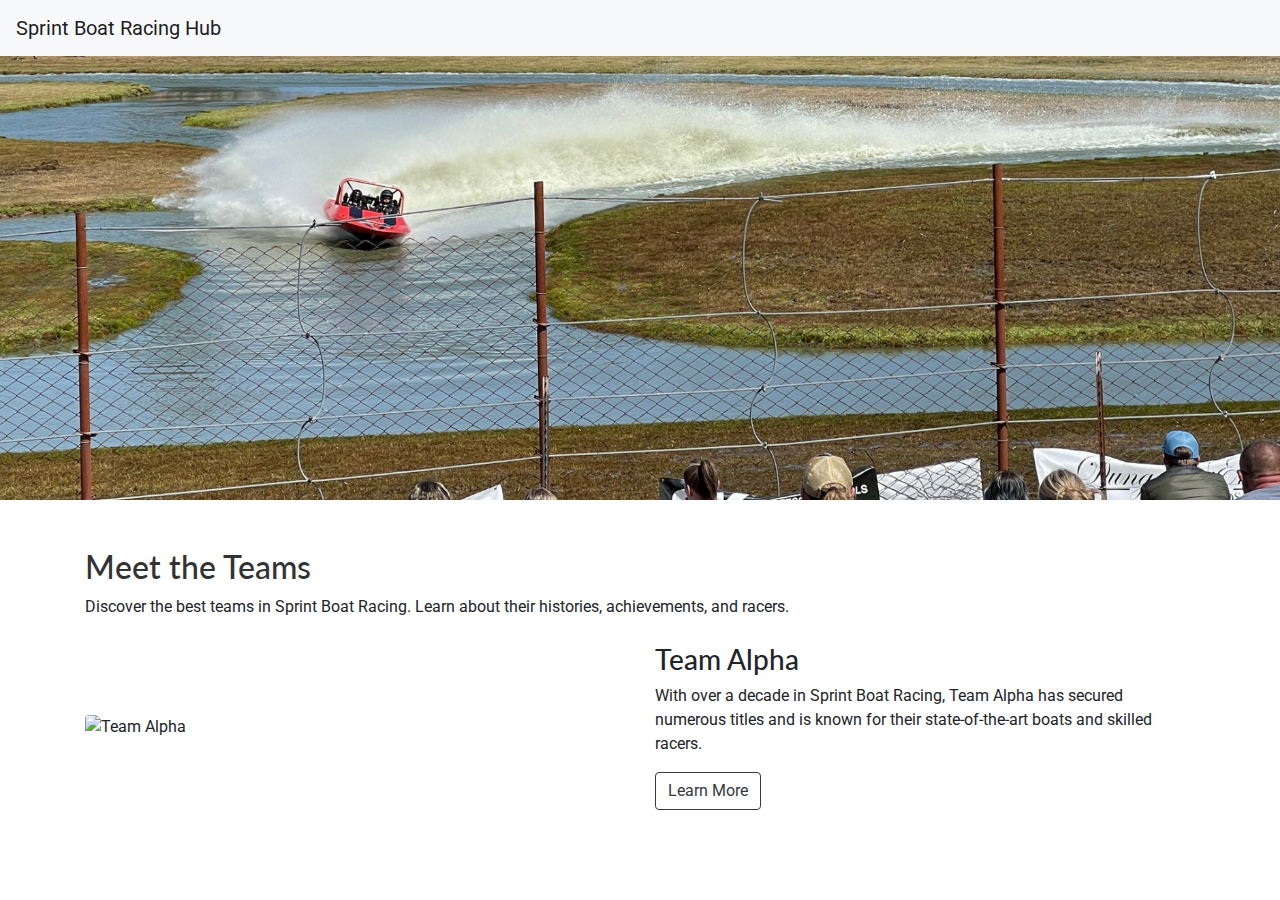
==== teams.html @ 67d6f51f "updated header" ====
<!DOCTYPE html>
<html lang="en">

<head>
    <meta charset="UTF-8">
    <meta name="viewport" content="width=device-width, initial-scale=1.0">
    <title>Sprint Boat Racing Teams</title>
    <link rel="stylesheet" href="https://maxcdn.bootstrapcdn.com/bootstrap/4.5.2/css/bootstrap.min.css">
    <link rel="stylesheet" href="styles.css">
    <script src="scripts.js"></script>
    <link rel="stylesheet" href="https://cdnjs.cloudflare.com/ajax/libs/font-awesome/5.15.3/css/all.min.css">

    <!-- Google Fonts -->
    <link href="https://fonts.googleapis.com/css2?family=Roboto:wght@400;700&family=Lato:wght@400;700&display=swap" rel="stylesheet">
</head>

<body>

    <!-- Navigation -->
    <nav class="navbar navbar-expand-lg navbar-light bg-light">
        <a class="navbar-brand" href="#">Sprint Boat Racing Hub</a>
        <!-- ... rest of the navigation ... -->
    </nav>

    <!-- Banner Image Container -->
    <div class="banner-container">
        <div class="banner">
            <img src="./images/sprintboat2.jpg.png" alt="Sprint boats in action" class="img-fluid">
        </div>
    </div>

    <!-- Teams Section -->
    <div class="container mt-5">
        <h2>Meet the Teams</h2>
        <p>Discover the best teams in Sprint Boat Racing. Learn about their histories, achievements, and racers.</p>

        <!-- Team 1 -->
        <div class="row align-items-center mt-4">
            <div class="col-md-6">
                <img src="./images/team1.jpg" alt="Team Alpha" class="img-fluid rounded">
            </div>
            <div class="col-md-6">
                <h3>Team Alpha</h3>
                <p>With over a decade in Sprint Boat Racing, Team Alpha has secured numerous titles and is known for their state-of-the-art boats and skilled racers.</p>
                <a href="#" class="btn btn-outline-dark">Learn More</a>
            </div>
        </div>

        <!-- Team 2 (and so on...) -->
        <!-- Repeat the structure above for each team you want to display. -->

    </div>

    <!-- Scripts -->
    <script src="https://ajax.googleapis.com/ajax/libs/jquery/3.5.1/jquery.min.js"></script>
    <script src="https://cdnjs.cloudflare.com/ajax/libs/popper.js/1.16.0/umd/popper.min.js"></script>
    <script src="https://maxcdn.bootstrapcdn.com/bootstrap/4.5.2/js/bootstrap.min.js"></script>
</body>
</html>
---- styles.css ----
.banner img {
    height: 50%;
    width: 100%;  /* Ensures the image takes up its full original width */
}

body {
    font-family: 'Roboto', sans-serif;
}

h1, h2, h3, h4, h5, h6 {
    font-family: 'Lato', sans-serif;
}


.container h2 {
    color: #333;
}

.btn-primary {
    background-color: #007BFF;
    border-color: #007BFF;
}

.banner-container {
    position: relative;  /* Set the position to relative so that the navbar can be positioned in relation to this container */
}

.overlay-navbar {
    position: absolute;  /* Make the navbar position absolute to layer it over the banner */
    top: 50%;            /* Position it at 50% from the top to align it with the middle of the banner */
    left: 0;             /* Ensure it starts from the left edge of the container */
    right: 0;            /* Ensure it stretches to the right edge of the container */
    transform: translateY(-50%); /* This ensures the navbar itself is centered, not just its top edge */
    z-index: 2;          /* Ensure the navbar stays on top of the image */
}
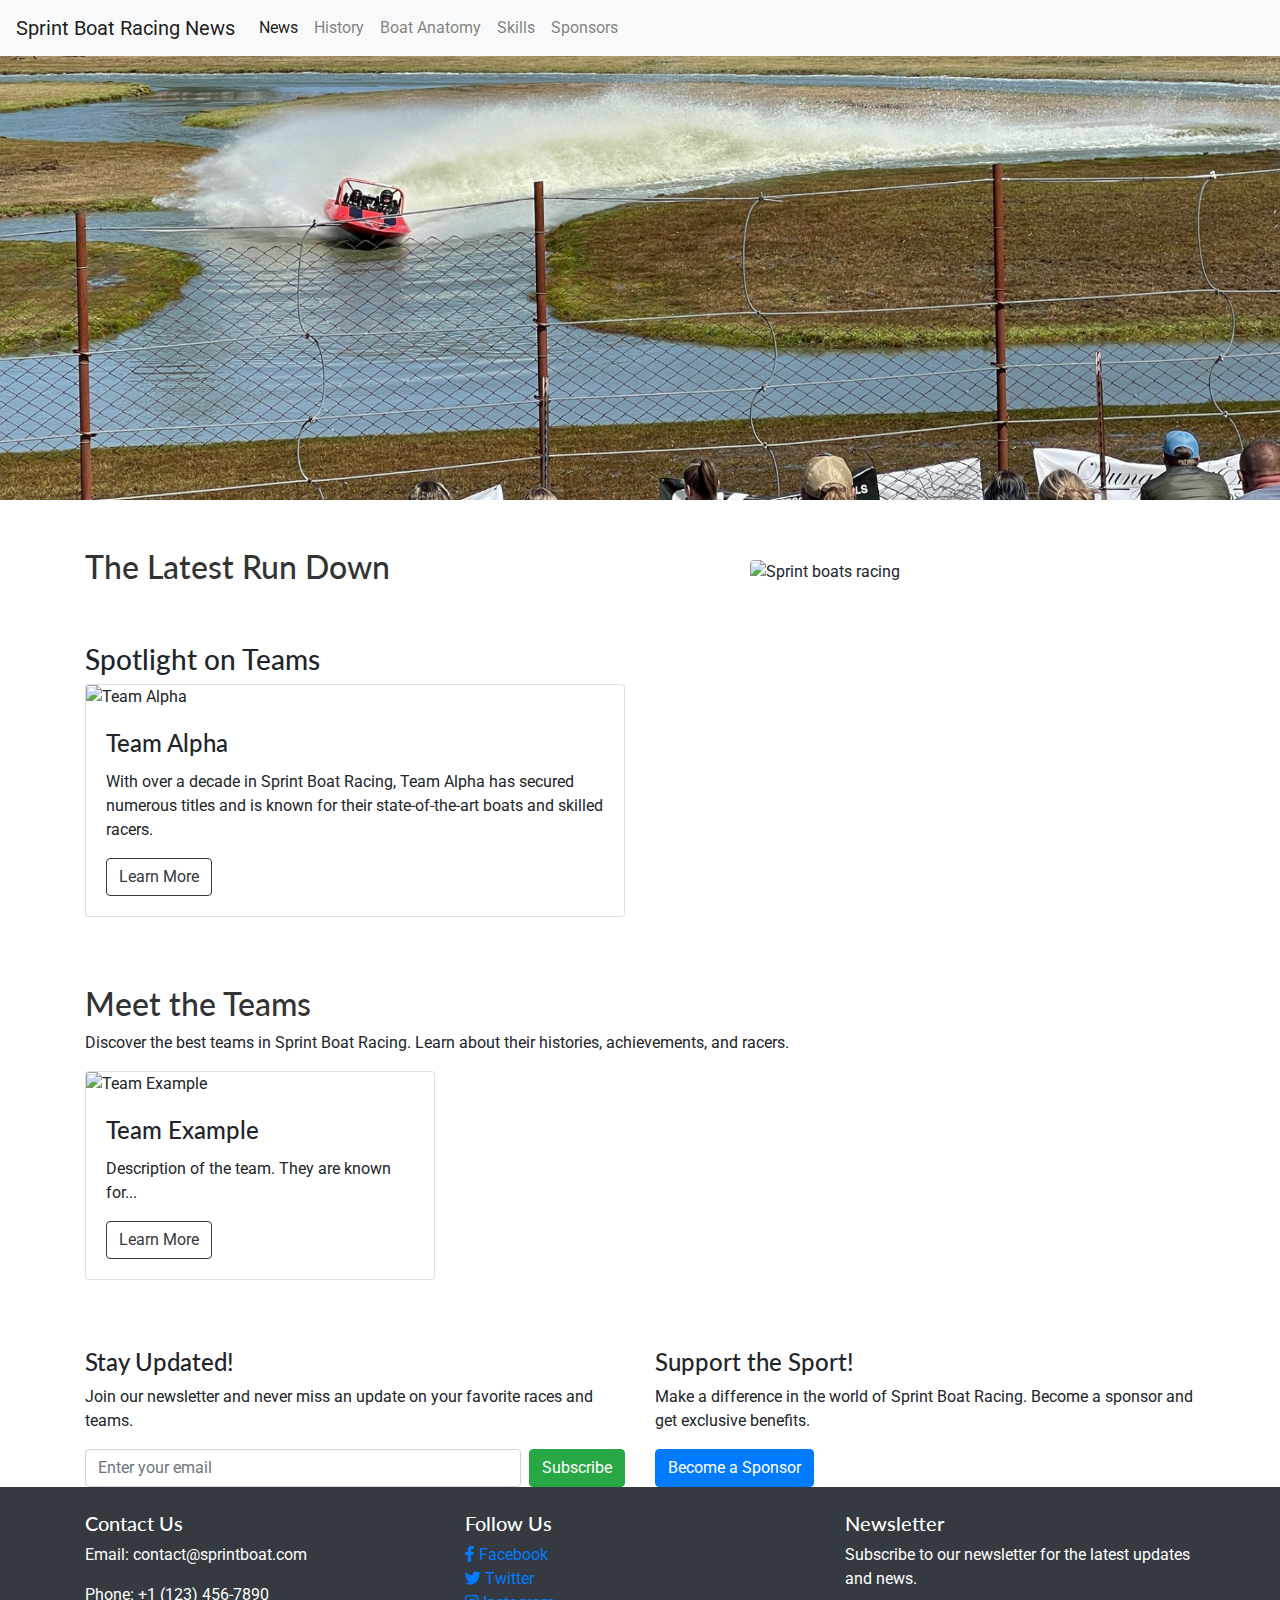
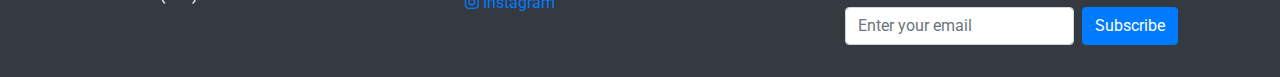
==== commit b6e6d047: "updated header" ====
--- a/teams.html
+++ b/teams.html
@@ -1,25 +1,46 @@
 <!DOCTYPE html>
 <html lang="en">
-
 <head>
     <meta charset="UTF-8">
     <meta name="viewport" content="width=device-width, initial-scale=1.0">
-    <title>Sprint Boat Racing Teams</title>
+    <title>Teams - Sprint Boat Racing Hub</title>
     <link rel="stylesheet" href="https://maxcdn.bootstrapcdn.com/bootstrap/4.5.2/css/bootstrap.min.css">
     <link rel="stylesheet" href="styles.css">
-    <script src="scripts.js"></script>
     <link rel="stylesheet" href="https://cdnjs.cloudflare.com/ajax/libs/font-awesome/5.15.3/css/all.min.css">
-
-    <!-- Google Fonts -->
     <link href="https://fonts.googleapis.com/css2?family=Roboto:wght@400;700&family=Lato:wght@400;700&display=swap" rel="stylesheet">
+    <style>
+        /* Custom CSS styles go here */
+        .team-card {
+            margin-bottom: 20px;
+        }
+    </style>
 </head>
-
 <body>
-
     <!-- Navigation -->
     <nav class="navbar navbar-expand-lg navbar-light bg-light">
-        <a class="navbar-brand" href="#">Sprint Boat Racing Hub</a>
-        <!-- ... rest of the navigation ... -->
+        <a class="navbar-brand" href="#">Sprint Boat Racing News</a>
+        <button class="navbar-toggler" type="button" data-toggle="collapse" data-target="#navbarNav" aria-controls="navbarNav" aria-expanded="false" aria-label="Toggle navigation">
+            <span class="navbar-toggler-icon"></span>
+        </button>
+        <div class="collapse navbar-collapse" id="navbarNav">
+            <ul class="navbar-nav">
+                <li class="nav-item active">
+                    <a class="nav-link" href="#">News</a>
+                </li>
+                <li class="nav-item">
+                    <a class="nav-link" href="#">History</a>
+                </li>
+                <li class="nav-item">
+                    <a class="nav-link" href="#">Boat Anatomy</a>
+                </li>
+                <li class="nav-item">
+                    <a class="nav-link" href="#">Skills</a>
+                </li>
+                <li class="nav-item">
+                    <a class="nav-link" href="#">Sponsors</a>
+                </li>
+            </ul>
+        </div>
     </nav>
 
     <!-- Banner Image Container -->
@@ -29,27 +50,106 @@
         </div>
     </div>
 
+    <!-- Main Content Container -->
+    <div class="container mt-5">
+        <div class="row align-items-center">
+            <div class="col-md-7">
+                <h2>The Latest Run Down</h2>
+                <!-- Content goes here... -->
+            </div>
+            <!-- Image -->
+            <div class="col-md-5">
+                <img src="./images/sprintboat-action.jpg" alt="Sprint boats racing" class="img-fluid rounded">
+            </div>
+        </div>
+    </div>
+
+    <!-- Spotlight on Teams -->
+    <div class="container mt-5">
+        <h3>Spotlight on Teams</h3>
+        <div class="row">
+            <!-- Team Alpha -->
+            <div class="col-md-6 team-card">
+                <div class="card">
+                    <img src="./images/team1.jpg" alt="Team Alpha" class="card-img-top">
+                    <div class="card-body">
+                        <h4 class="card-title">Team Alpha</h4>
+                        <p class="card-text">With over a decade in Sprint Boat Racing, Team Alpha has secured numerous titles and is known for their state-of-the-art boats and skilled racers.</p>
+                        <a href="#" class="btn btn-outline-dark">Learn More</a>
+                    </div>
+                </div>
+            </div>
+            <!-- Add other team spotlights as needed... -->
+        </div>
+    </div>
+    
     <!-- Teams Section -->
     <div class="container mt-5">
         <h2>Meet the Teams</h2>
         <p>Discover the best teams in Sprint Boat Racing. Learn about their histories, achievements, and racers.</p>
+        <div class="row">
+            <!-- Example Team Section -->
+            <div class="col-md-4 team-card">
+                <div class="card">
+                    <img src="./images/team2.jpg" alt="Team Example" class="card-img-top">
+                    <div class="card-body">
+                        <h4 class="card-title">Team Example</h4>
+                        <p class="card-text">Description of the team. They are known for...</p>
+                        <a href="#" class="btn btn-outline-dark">Learn More</a>
+                    </div>
+                </div>
+            </div>
+            <!-- Add more team sections dynamically here using a loop -->
+        </div>
+    </div>
 
-        <!-- Team 1 -->
-        <div class="row align-items-center mt-4">
+    <!-- Newsletter Signup and Sponsorship Call-to-Action -->
+    <div class="container mt-5">
+        <div class="row">
             <div class="col-md-6">
-                <img src="./images/team1.jpg" alt="Team Alpha" class="img-fluid rounded">
+                <h4>Stay Updated!</h4>
+                <p>Join our newsletter and never miss an update on your favorite races and teams.</p>
+                <form action="/subscribe" method="post" class="d-flex">
+                    <input type="email" name="email" placeholder="Enter your email" class="form-control mr-2">
+                    <button type="submit" class="btn btn-success">Subscribe</button>
+                </form>
             </div>
             <div class="col-md-6">
-                <h3>Team Alpha</h3>
-                <p>With over a decade in Sprint Boat Racing, Team Alpha has secured numerous titles and is known for their state-of-the-art boats and skilled racers.</p>
-                <a href="#" class="btn btn-outline-dark">Learn More</a>
+                <h4>Support the Sport!</h4>
+                <p>Make a difference in the world of Sprint Boat Racing. Become a sponsor and get exclusive benefits.</p>
+                <button class="btn btn-primary">Become a Sponsor</button>
             </div>
         </div>
+    </div>
 
-        <!-- Team 2 (and so on...) -->
-        <!-- Repeat the structure above for each team you want to display. -->
-
-    </div>
+    <!-- Footer -->
+    <footer class="bg-dark text-white">
+        <div class="container py-4">
+            <div class="row">
+                <div class="col-md-4">
+                    <h5>Contact Us</h5>
+                    <p>Email: contact@sprintboat.com</p>
+                    <p>Phone: +1 (123) 456-7890</p>
+                </div>
+                <div class="col-md-4">
+                    <h5>Follow Us</h5>
+                    <ul class="list-unstyled">
+                        <li><a href="#"><i class="fab fa-facebook-f"></i> Facebook</a></li>
+                        <li><a href="#"><i class="fab fa-twitter"></i> Twitter</a></li>
+                        <li><a href="#"><i class="fab fa-instagram"></i> Instagram</a></li>
+                    </ul>
+                </div>
+                <div class="col-md-4">
+                    <h5>Newsletter</h5>
+                    <p>Subscribe to our newsletter for the latest updates and news.</p>
+                    <form class="form-inline">
+                        <input type="email" class="form-control mb-2 mr-sm-2" placeholder="Enter your email">
+                        <button type="submit" class="btn btn-primary mb-2">Subscribe</button>
+                    </form>
+                </div>
+            </div>
+        </div>
+    </footer>
 
     <!-- Scripts -->
     <script src="https://ajax.googleapis.com/ajax/libs/jquery/3.5.1/jquery.min.js"></script>
